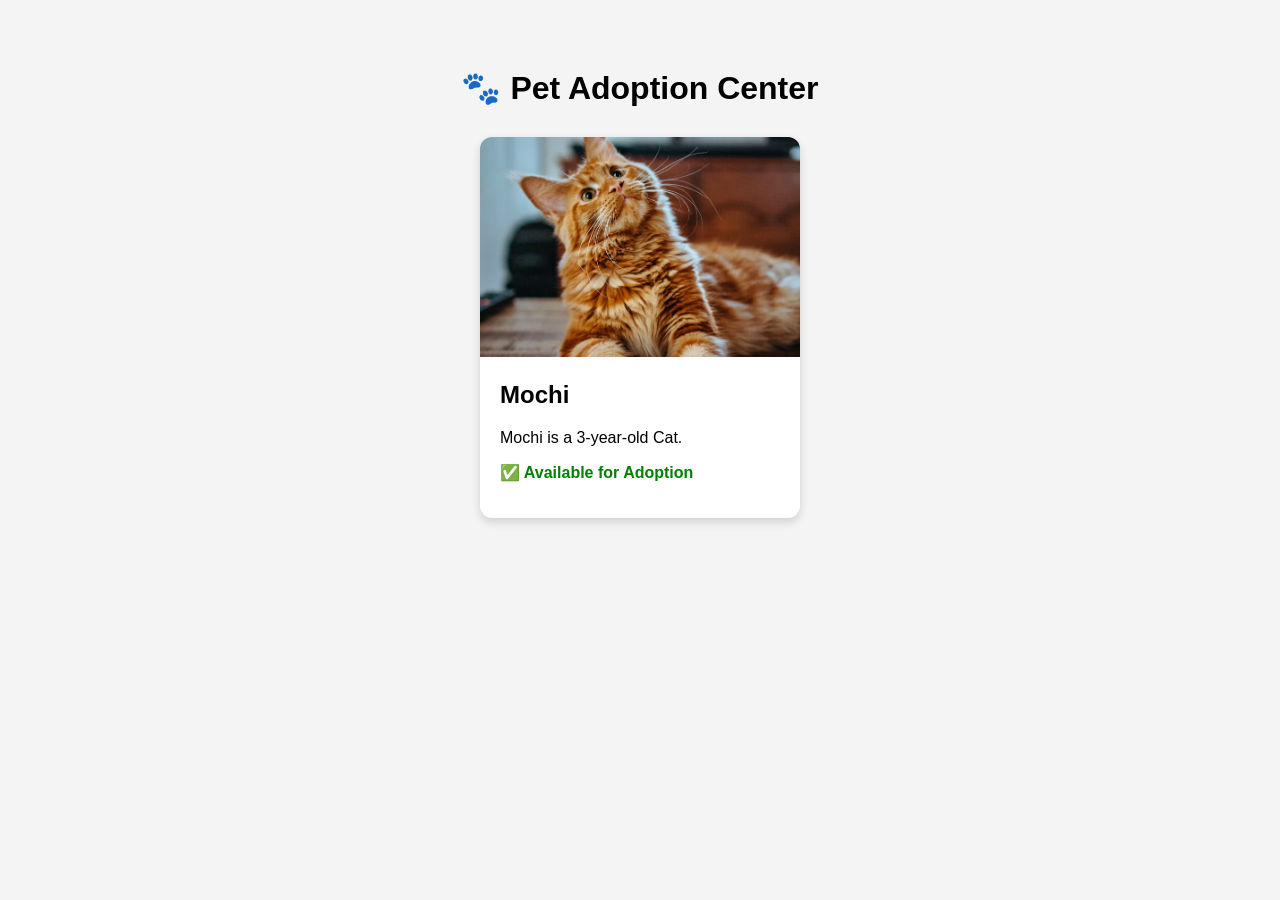
==== demo/index.html @ b66b3e8c "in class demo" ====
<!DOCTYPE html>
<html lang="en">
<head>
    <meta charset="UTF-8">
    <meta name="viewport" content="width=device-width, initial-scale=1.0">
    <title>Pet Adoption Center</title>
    <link rel="stylesheet" href="style.css">
</head>
<body>
    <h1>🐾 Pet Adoption Center</h1>
    <div id="pet-container"></div>
    <script src="script.js"></script>
</body>
</html>
---- demo/style.css ----
body {
    font-family: Arial, Helvetica, sans-serif;
    background-color: #f4f4f4;
    padding: 40px;
}

h1 {
    text-align: center;
    margin-bottom: 30px;
}

#pet-container {
    display: flex;
    justify-content: center;
}

.pet-card {
    background: white;
    width: 320px;
    border-radius: 12px;
    box-shadow: 0 4px 10px rgba(0, 0, 0, .15);
    overflow: hidden;
}

.pet-card img {
    width: 100%;
    height: 220px;
    object-fit: cover;
}

.pet-content {
    padding: 20px;
}

.pet-card h2 {
    margin-top: 0;
}

.available {
    color: green;
    font-weight: bold;
}

.adopted {
    color: crimson;
    font-weight: bold;
}
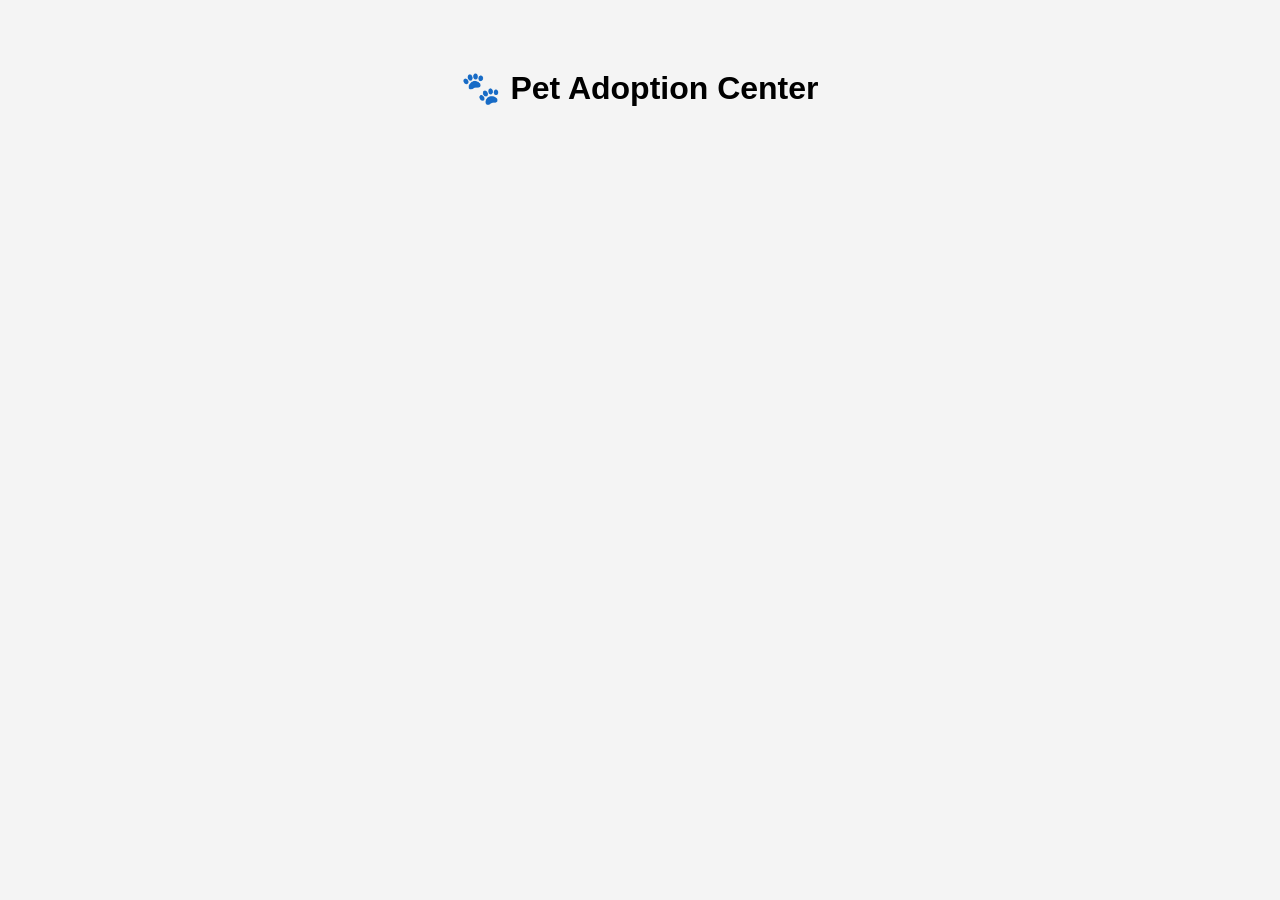
==== commit b8616539: "add Week 2 items" ====
--- a/demo/index.html
+++ b/demo/index.html
@@ -9,6 +9,9 @@
 <body>
     <h1>🐾 Pet Adoption Center</h1>
     <div id="pet-container"></div>
+
+    <!-- Script Files -->
+    <script src="Pet.js"></script>
     <script src="script.js"></script>
 </body>
 </html>
--- a/demo/style.css
+++ b/demo/style.css
@@ -1,3 +1,7 @@
+/* ==========================
+   Global Styles
+========================== */
+
 body {
     font-family: Arial, Helvetica, sans-serif;
     background-color: #f4f4f4;
@@ -9,16 +13,38 @@
     margin-bottom: 30px;
 }
 
+button {
+    flex: 1;
+    padding: 12px;
+    border: none;
+    border-radius: 8px;
+    font-size: 1rem;
+    font-weight: bold;
+    cursor: pointer;
+}
+
+
+/* ==========================
+   Layout
+========================== */
+
 #pet-container {
     display: flex;
     justify-content: center;
+    flex-wrap: wrap;
+    gap: 20px;
 }
+
+
+/* ==========================
+   Pet Card
+========================== */
 
 .pet-card {
     background: white;
     width: 320px;
     border-radius: 12px;
-    box-shadow: 0 4px 10px rgba(0, 0, 0, .15);
+    box-shadow: 0 4px 10px rgba(0, 0, 0, 0.15);
     overflow: hidden;
 }
 
@@ -36,6 +62,11 @@
     margin-top: 0;
 }
 
+
+/* ==========================
+   Status
+========================== */
+
 .available {
     color: green;
     font-weight: bold;
@@ -44,4 +75,30 @@
 .adopted {
     color: crimson;
     font-weight: bold;
+}
+
+
+/* ==========================
+   Buttons
+========================== */
+
+.button-group {
+    display: flex;
+    gap: 10px;
+    margin-top: 20px;
+}
+
+.adopt-btn {
+    background-color: #4caf50;
+    color: white;
+}
+
+.return-btn {
+    background-color: #d32f2f;
+    color: white;
+}
+
+.favorite-btn {
+    background-color: #ffd54f;
+    color: #333;
 }
